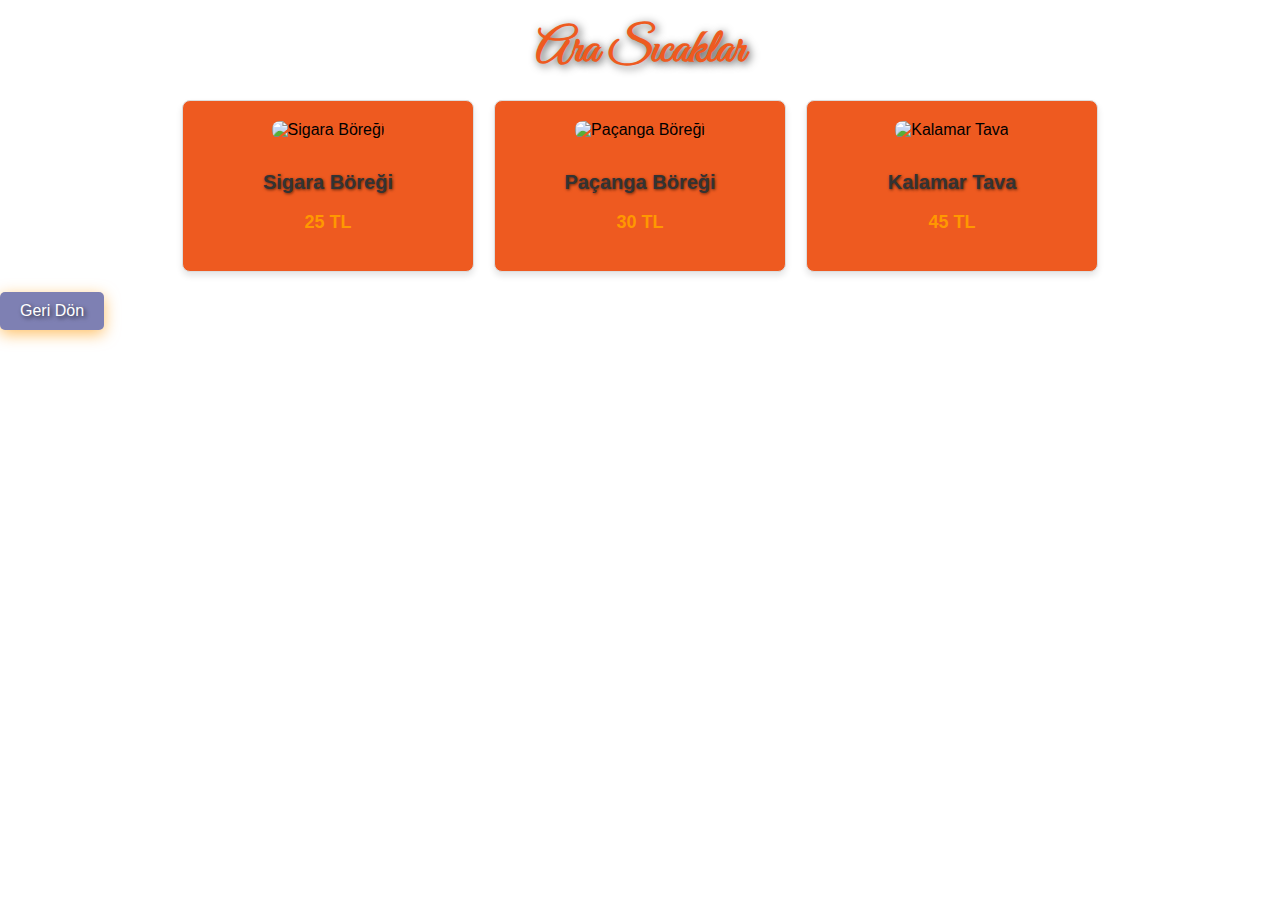
==== k1.html @ 572e5002 "Add files via upload" ====
<!DOCTYPE html>
<html lang="tr">
<head>
    <meta charset="UTF-8">
    <meta name="viewport" content="width=device-width, initial-scale=1.0">
    <title>Ara Sıcaklar</title>
    <link rel="stylesheet" href="styles.css">
</head>
<body>
    <h1 class="fancy-title">Ara Sıcaklar</h1>
    <div class="menu-container">
        <div class="menu-item">
            <img src="images/sigara-boregi.jpg" alt="Sigara Böreği">
            <h2>Sigara Böreği</h2>
            <p class="price">25 TL</p>
        </div>
        <div class="menu-item">
            <img src="images/pacanga-boregi.jpg" alt="Paçanga Böreği">
            <h2>Paçanga Böreği</h2>
            <p class="price">30 TL</p>
        </div>
        <div class="menu-item">
            <img src="images/kalamar-tava.jpg" alt="Kalamar Tava">
            <h2>Kalamar Tava</h2>
            <p class="price">45 TL</p>
        </div>
    </div>
    <button class="back-button" onclick="location.href='menu.html'">Geri Dön</button>
</body>
</html>
---- styles.css ----
/* Google Font Ekleme */
@import url('https://fonts.googleapis.com/css2?family=Great+Vibes&display=swap');

/* Genel Stil */
body {
    font-family: Arial, sans-serif;
    background-image: url('b.jpg'); /* Arka plan resminizin yolunu buraya ekleyin */
    background-size: cover;
    background-position: center;
    background-attachment: fixed;
    text-align: center;
    margin: 0;
    padding: 0;
}

/* Logo Konteyneri */
.logo-container {
    position: absolute;
    top: 20px; /* Üstten 20px mesafe */
    right: 20px; /* Sağdan 20px mesafe */
}

/* Logo */
.logo {
    width: 100px; /* Logo boyutu */
    height: auto;
}

/* Başlık Stili */
h1.fancy-title {
    color: #ee5a20; /* Beyaz yazı rengi */
    font-family: 'Great Vibes', cursive;
    font-size: 48px; /* Daha büyük yazı boyutu */
    margin: 20px 0;
    text-shadow: 2px 2px 8px rgba(0, 0, 0, 0.7); /* Başlık için gölge efekti */
}

/* Konteyner Yapısı */
.container {
    display: flex;
    justify-content: center;
    gap: 20px; /* Aralık düzenlemesi */
    margin-top: 20px;
    flex-wrap: wrap; /* Küçük ekranlar için satır atlama */
    justify-content: space-between; /* Butonlar arasında boşluk bırakır */
}

/* Sütunlar */
.column {
    flex: 1;
    max-width: 300px; /* Kolon genişliğini sınırla */
    margin: 0 10px;
    padding: 10px;
    border: 1px solid #c5540f;
    border-radius: 5px;
    display: flex;
    flex-direction: column;
    align-items: center;
    background-color: rgba(255, 255, 255, 0.37); /* Saydam beyaz arka plan */
    box-shadow: 0 4px 6px rgba(0, 0, 0, 0.1); /* Hafif gölge */
}

/* Buton Stili */
button {
    width: 150px;
    height: 150px;
    font-size: 16px; /* Optimize the text size */
    font-family: 'Arial', sans-serif;
    color: #fff; /* Buton metni için beyaz renk */
    background-color: #ff9800; /* Varsayılan arka plan rengi */
    box-shadow: 0 4px 15px rgba(255, 152, 0, 0.6);
    border: none;
    border-radius: 10px; /* Yuvarlatılmış köşeler */
    cursor: pointer;
    margin: 10px 0;
    transition: background-color 0.3s ease, transform 0.2s ease, box-shadow 0.2s ease;
    background-size: cover; /* Resmi butona tam sığdırır */
    background-position: center; /* Resmin ortalanmasını sağlar */
    text-shadow: 2px 2px 4px rgba(0, 0, 0, 0.7); /* Buton yazılarına gölge ekleyin */
    position: relative;
    overflow: hidden; /* Butonun dışına taşan yazıları gizle */
    display: flex;
    justify-content: center;
    align-items: center; /* Metni ortalamak için flex kullan */
    padding: 20px; /* Yeterli iç boşluk ekleyin */
}

/* Buton Metni (Yazı Arka Planı Ekleme) */
button span {
    position: relative;
    z-index: 2; /* Yazının üzerine gelecek */
    background-color: rgba(255, 152, 0, 0.8); /* Turuncu renk arka plan */
    padding: 5px 10px;
    border-radius: 5px; /* Yuvarlatılmış köşeler */
    box-shadow: 0 4px 6px rgba(0, 0, 0, 0.5); /* Gölgeleme */
    text-align: center;
    font-size: 14px; /* Düşük boyutlu yazı */
}


/* Buton Hover Etkisi */
button:hover {
    background-color: #e68900; /* Daha koyu turuncu */
    transform: scale(1.05); /* Hafif büyüme efekti */
    box-shadow: 0 6px 10px rgba(0, 0, 0, 0.2); /* Hoverda gölge efekti */
}

/* İlk sütundaki butonlar için görseller */
.column:nth-of-type(1) button:nth-of-type(1) {
    background-image: url('5.jpeg'); /* Ara Sıcaklar */
}

.column:nth-of-type(1) button:nth-of-type(2) {
    background-image: url('4.jpg'); /* Çorbalar */
}

.column:nth-of-type(1) button:nth-of-type(3) {
    background-image: url('1.jpg'); /* Ana Yemekler */
}

/* İkinci sütundaki butonlar için görseller */
.column:nth-of-type(2) button:nth-of-type(1) {
    background-image: url('6.jpg'); /* Salatalar */
}

.column:nth-of-type(2) button:nth-of-type(2) {
    background-image: url('2.jpg'); /* İçecekler */
}

.column:nth-of-type(2) button:nth-of-type(3) {
    background-image: url('3.png'); /* Tatlılar */
}

/* Menü Konteyneri */
.menu-container {
    display: flex;
    flex-wrap: wrap;
    gap: 20px;
    justify-content: center;
    margin: 20px auto;
    max-width: 1200px;
}

/* Menü Öğesi */
.menu-item {
    width: 250px;
    padding: 20px;
    background-color: #ee5a20;
    border: 1px solid #ddd;
    border-radius: 8px;
    box-shadow: 0 4px 6px rgba(0, 0, 0, 0.1);
    text-align: center;
    transition: transform 0.3s ease, box-shadow 0.3s ease;
}

.menu-item:hover {
    transform: translateY(-5px);
    box-shadow: 0 6px 10px rgba(0, 0, 0, 0.2);
}

/* Ürün Resmi */
.menu-item img {
    width: 100%;
    height: auto;
    border-radius: 8px;
    margin-bottom: 15px;
}

/* Ürün Başlığı */
.menu-item h2 {
    font-size: 20px;
    color: #333;
    margin-bottom: 10px;
    font-weight: bold; /* Başlıkları kalın yaparak daha belirgin hale getirin */
    text-shadow: 1px 1px 3px rgba(0, 0, 0, 0.6); /* Başlığa gölge ekleyin */
}

/* Ürün Fiyatı */
.menu-item .price {
    font-size: 18px;
    color: #ff9800; /* Turuncu rengi */
    font-weight: bold;
}

/* Liste Stili */
ul.product-list {
    list-style: none;
    padding: 0;
    margin: 20px auto;
    width: 80%; /* Liste genişliği */
    max-width: 400px; /* Maksimum genişlik */
    text-align: left;
    background-color: #fff; /* Beyaz arka plan */
    border-radius: 5px;
    box-shadow: 0 4px 6px rgba(0, 0, 0, 0.1); /* Hafif gölge */
    overflow: hidden; /* Köşeler düzgün görünsün */
}

ul.product-list li {
    font-size: 18px;
    padding: 15px;
    border-bottom: 1px solid #ddd;
}

ul.product-list li:last-child {
    border-bottom: none; /* Son öğede sınır yok */
}

/* Geri Dön Butonu */
button.back-button {
    width: auto;
    height: auto;
    font-size: 16px;
    padding: 10px 20px;
    background-color: #7e80b3; /* Gri-Mavi ton */
    color: #fff;
    border: none;
    border-radius: 5px;
    cursor: pointer;
    margin-top: 20px;
}

button.back-button:hover {
    background-color: #455a64; /* Daha koyu gri-mavi */
}

/* Mobil için responsive düzenlemeler */
@media (max-width: 768px) {
    /* Logo boyutunu küçült */
    .logo {
        width: 80px;
    }

    /* Başlık font büyüklüğünü küçült */
    h1.fancy-title {
        font-size: 32px;
    }

    /* Butonlar daha küçük hale gelsin */
    button {
        width: 120px;
        height: 120px;
        font-size: 16px;
    }

    /* Sütunlar daha dar hale gelsin */
    .column {
        max-width: 250px;
    }

    /* Konteyner genişliğini artır */
    .container {
        gap: 15px;
    }

    /* Menü öğeleri daha küçük olsun */
    .menu-item {
        width: 200px;
    }
}
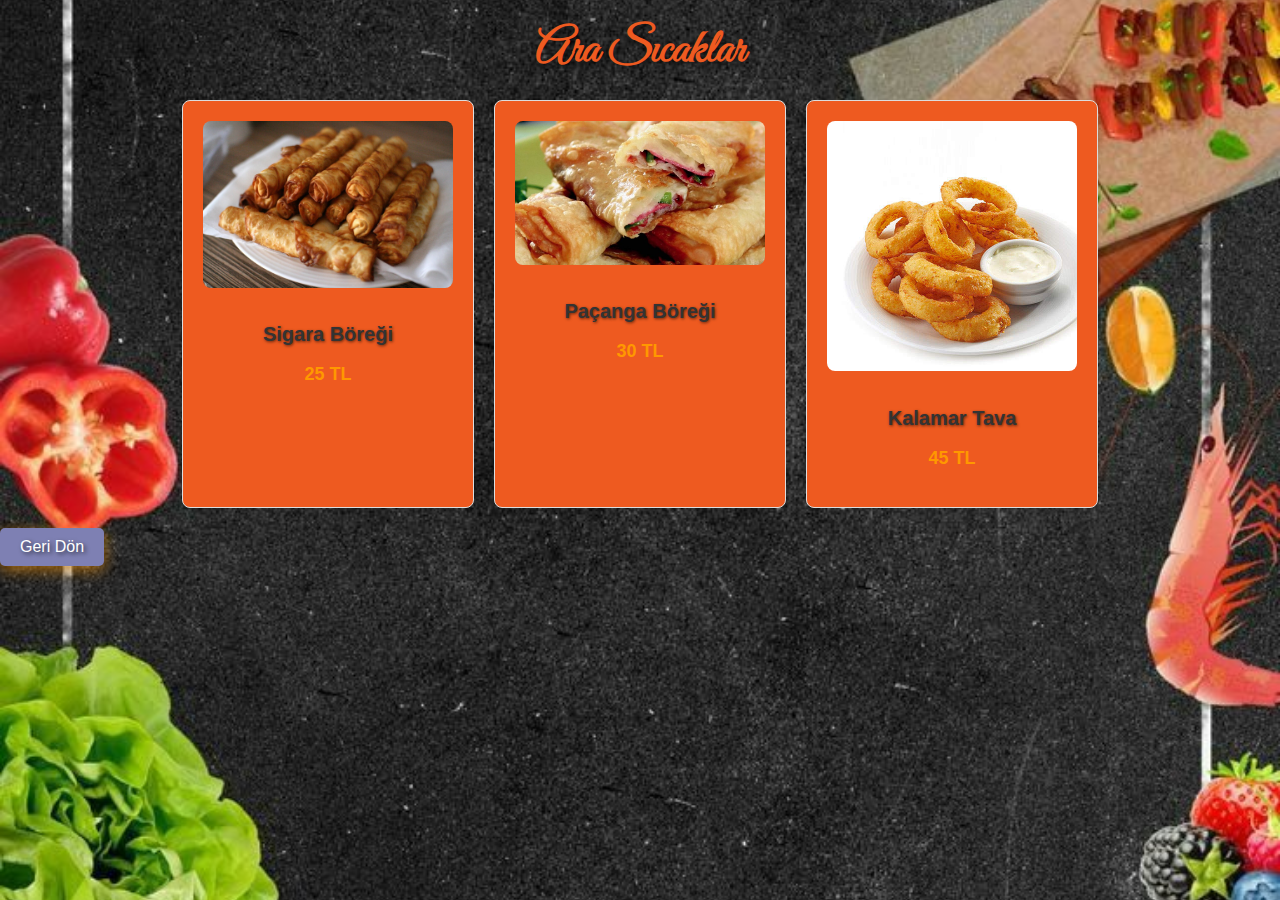
==== commit 9b5fd4ca: "Add files via upload" ====
--- a/k1.html
+++ b/k1.html
@@ -10,17 +10,17 @@
     <h1 class="fancy-title">Ara Sıcaklar</h1>
     <div class="menu-container">
         <div class="menu-item">
-            <img src="images/sigara-boregi.jpg" alt="Sigara Böreği">
+            <img src="images/sigara.JPG" alt="Sigara Böreği">
             <h2>Sigara Böreği</h2>
             <p class="price">25 TL</p>
         </div>
         <div class="menu-item">
-            <img src="images/pacanga-boregi.jpg" alt="Paçanga Böreği">
+            <img src="images/pacanga.jpg" alt="Paçanga Böreği">
             <h2>Paçanga Böreği</h2>
             <p class="price">30 TL</p>
         </div>
         <div class="menu-item">
-            <img src="images/kalamar-tava.jpg" alt="Kalamar Tava">
+            <img src="images/kalamar.jpg" alt="Kalamar Tava">
             <h2>Kalamar Tava</h2>
             <p class="price">45 TL</p>
         </div>
--- a/styles.css
+++ b/styles.css
@@ -4,7 +4,7 @@
 /* Genel Stil */
 body {
     font-family: Arial, sans-serif;
-    background-image: url('b.jpg'); /* Arka plan resminizin yolunu buraya ekleyin */
+    background-image: url('images/b.jpg'); /* Arka plan resminizin yolunu buraya ekleyin */
     background-size: cover;
     background-position: center;
     background-attachment: fixed;
@@ -17,14 +17,16 @@
 .logo-container {
     position: absolute;
     top: 20px; /* Üstten 20px mesafe */
-    right: 20px; /* Sağdan 20px mesafe */
-}
-
-/* Logo */
+    right: 20px; /* Sağdan 20px mesafe */   
+}
+
+/* Logo arka planını saydam yap */
 .logo {
     width: 100px; /* Logo boyutu */
     height: auto;
-}
+    background-color: transparent; /* Arka planı saydam yap */
+}
+
 
 /* Başlık Stili */
 h1.fancy-title {
@@ -107,28 +109,28 @@
 
 /* İlk sütundaki butonlar için görseller */
 .column:nth-of-type(1) button:nth-of-type(1) {
-    background-image: url('5.jpeg'); /* Ara Sıcaklar */
+    background-image: url('images/5.jpeg'); /* Ara Sıcaklar */
 }
 
 .column:nth-of-type(1) button:nth-of-type(2) {
-    background-image: url('4.jpg'); /* Çorbalar */
+    background-image: url('images/4.jpg'); /* Çorbalar */
 }
 
 .column:nth-of-type(1) button:nth-of-type(3) {
-    background-image: url('1.jpg'); /* Ana Yemekler */
+    background-image: url('images/1.jpg'); /* Ana Yemekler */
 }
 
 /* İkinci sütundaki butonlar için görseller */
 .column:nth-of-type(2) button:nth-of-type(1) {
-    background-image: url('6.jpg'); /* Salatalar */
+    background-image: url('images/6.jpg'); /* Salatalar */
 }
 
 .column:nth-of-type(2) button:nth-of-type(2) {
-    background-image: url('2.jpg'); /* İçecekler */
+    background-image: url('images/2.jpg'); /* İçecekler */
 }
 
 .column:nth-of-type(2) button:nth-of-type(3) {
-    background-image: url('3.png'); /* Tatlılar */
+    background-image: url('images/3.png'); /* Tatlılar */
 }
 
 /* Menü Konteyneri */
